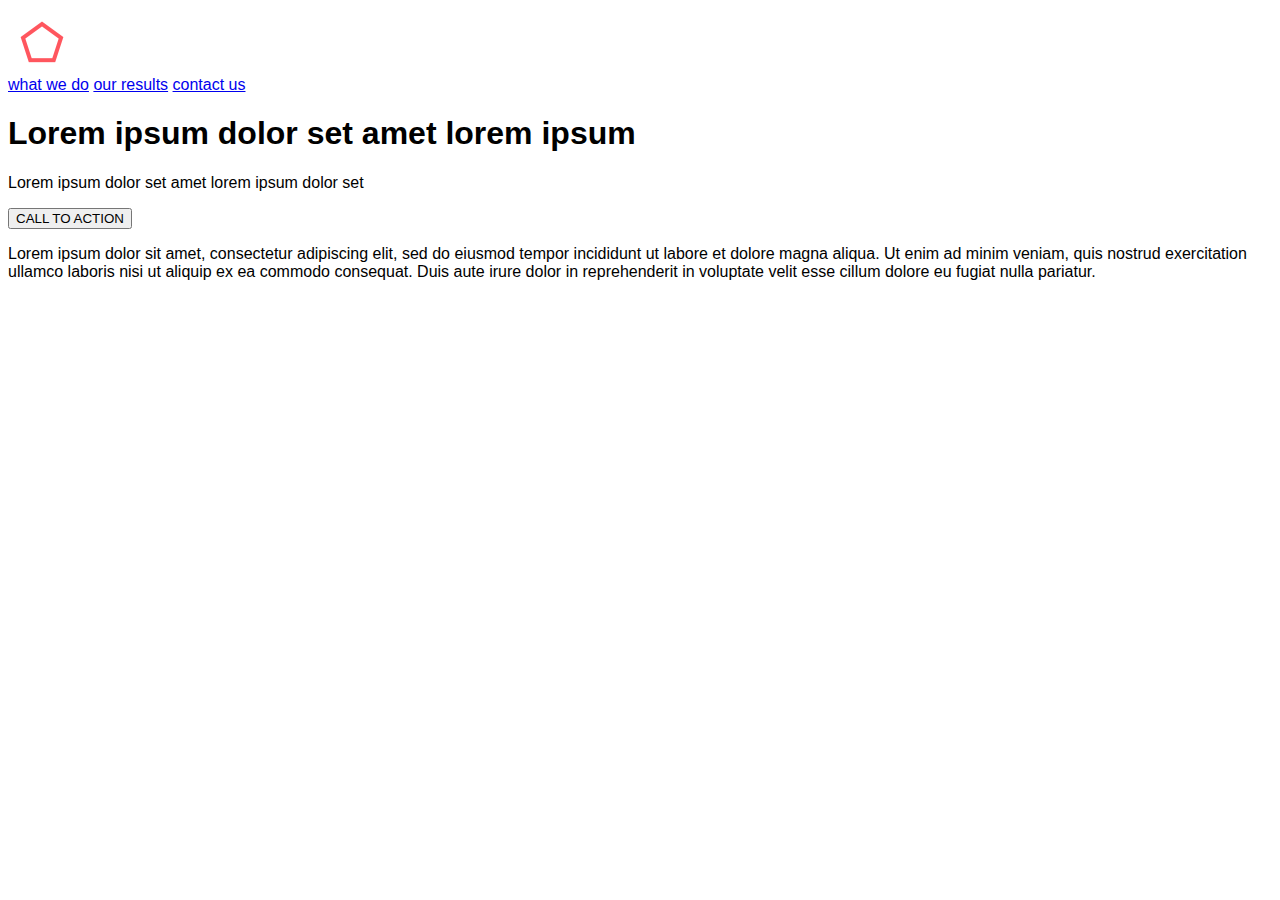
==== 0-index.html @ 046d4b5f "adding files to start project" ====
<!DOCTYPE html>
<html lang="en">
  <head>
	<meta charset="utf-8">
	<meta name="viewport" content="width=device-width, initial-scale=1.0">
	<title>Headphones</title>
	<meta name="description" content="headphones">
    <link rel="stylesheet" href="0-styles.css">
  </head>
  <body>
	<div class="wrap">
	  <header class="header">
		<div class="header-logo">
		  <a><img src="images/logo_headphones.png" alt="logo"></a>
		</div>
		<div class="navbar">
		  <a href="what we do">what we do</a>
          <a href="our results">our results</a>
		  <a href="contact us">contact us</a>
		</div>
	  </header>

	  <!-- Main Section -->
      <main>
		<section class="hero">
		  <div class="hero-section">
			<h1>Lorem ipsum dolor set amet lorem ipsum</h1>
		  </div>
		  <div class="inner-header">
			<p>Lorem ipsum dolor set amet lorem ipsum dolor set</p>
		  </div>
		  <button class="button01">CALL TO ACTION</button>
		  <div class="hero-text">
			<p>Lorem ipsum dolor sit amet, consectetur adipiscing elit, sed do eiusmod tempor incididunt ut labore et dolore magna aliqua. Ut enim ad minim veniam, quis nostrud exercitation ullamco laboris nisi ut aliquip ex ea commodo consequat. Duis aute irure dolor in reprehenderit in voluptate velit esse cillum dolore eu fugiat nulla pariatur.</p>
		  </div>
		</section>
	  </main>
	</div>
  </body>
</html>
---- 0-styles.css ----
/* Variables */
:root {
  --text-color: #FFF;
  --font-family-body: 'Source Sans Pro', sans-serif;
  --color-primary: #FF6565;
}

/* Base */
*, *:before, *:after{
  box-sizing: border-box;  
}
html{
	scroll-behavior: smooth;
	font-family: var(--font-family-body);
}
a: hover, a:active {
	color: inherit;
	color: var(--color-primary)
	cursor: pointer;
}
button {
	
}
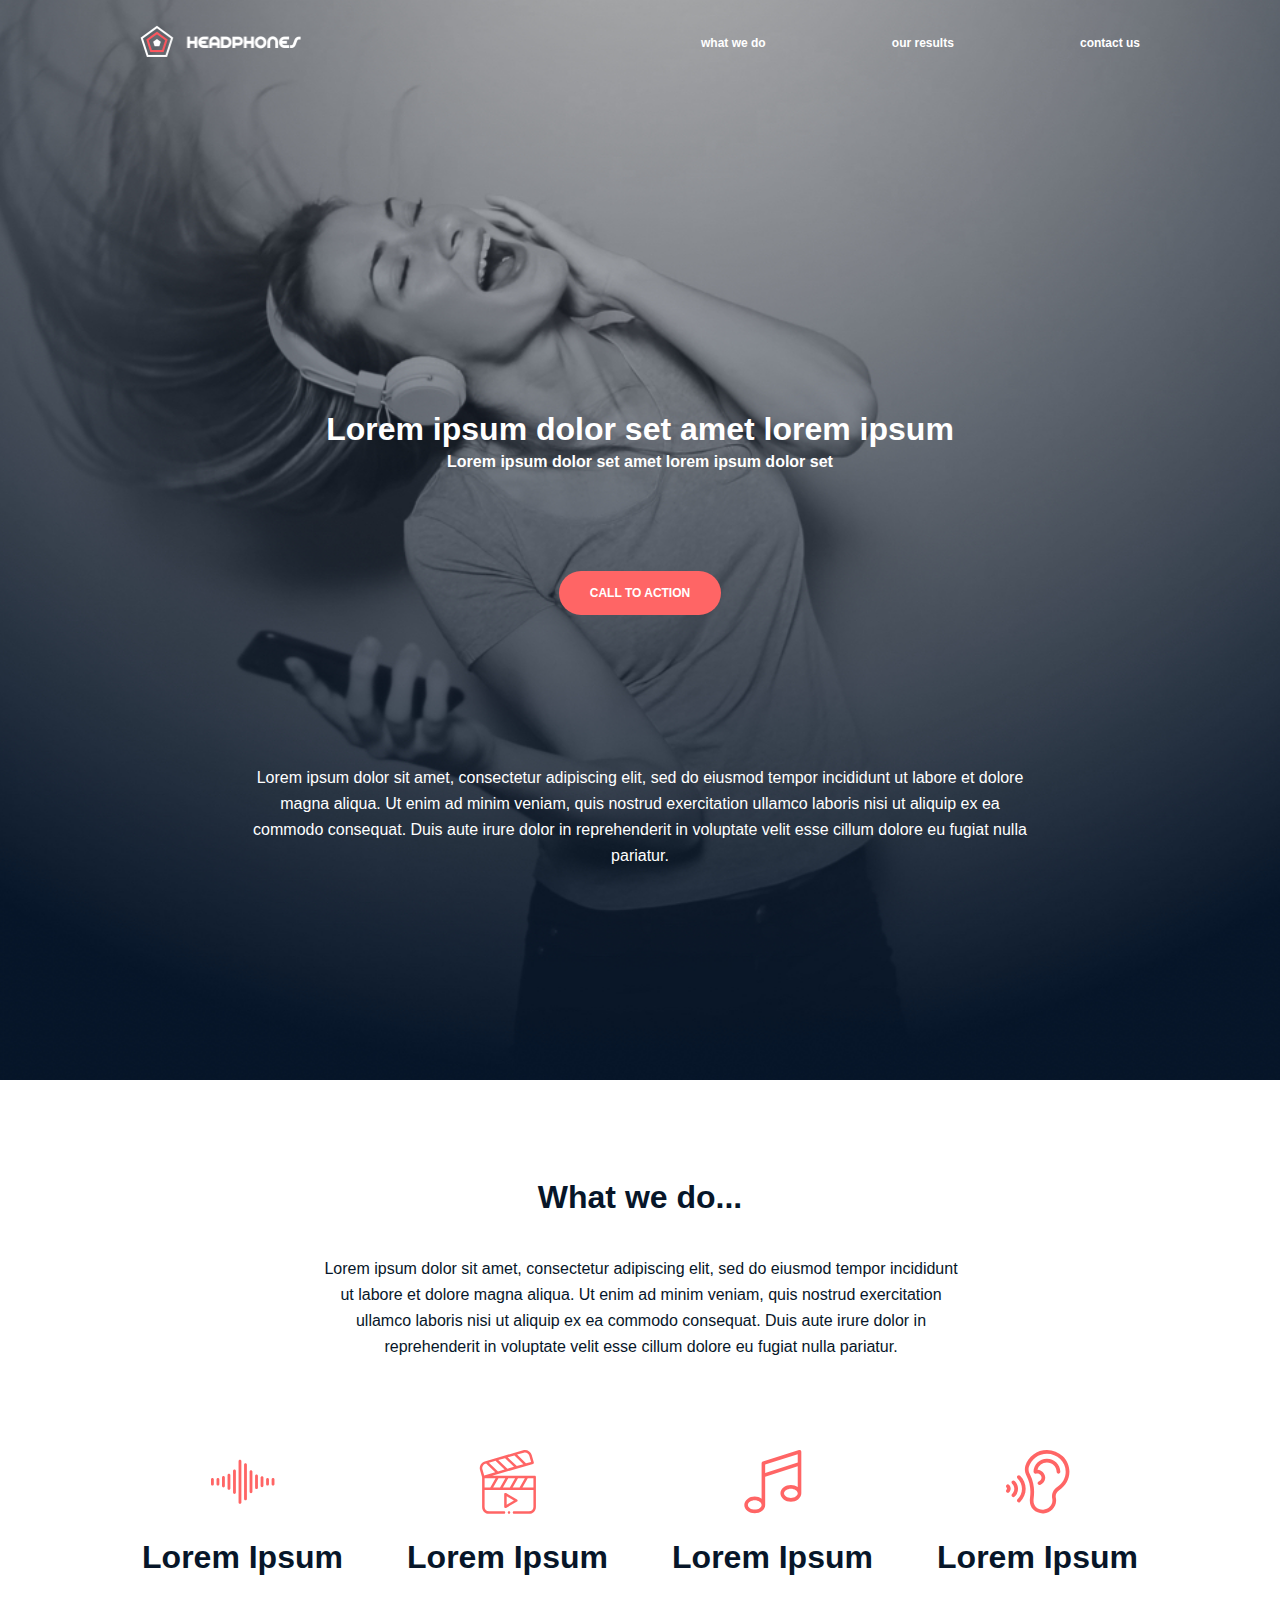
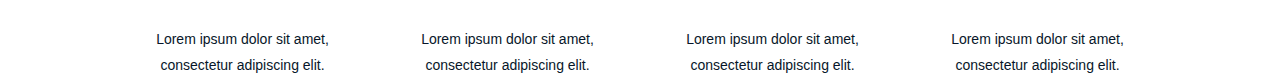
==== commit bb683e0b: "finished up changes for the second task" ====
--- a/0-index.html
+++ b/0-index.html
@@ -34,7 +34,47 @@
 			<p>Lorem ipsum dolor sit amet, consectetur adipiscing elit, sed do eiusmod tempor incididunt ut labore et dolore magna aliqua. Ut enim ad minim veniam, quis nostrud exercitation ullamco laboris nisi ut aliquip ex ea commodo consequat. Duis aute irure dolor in reprehenderit in voluptate velit esse cillum dolore eu fugiat nulla pariatur.</p>
 		  </div>
 		</section>
-	  </main>
-	</div>
+
+		<!-- What We Do -->
+		<section class="wwd">
+          <div class="wwd-content">
+            <h1>What we do...</h1>
+            <div class="wwd-words">
+              <p>Lorem ipsum dolor sit amet, consectetur adipiscing elit, sed do eiusmod tempor incididunt ut labore et dolore magna aliqua. Ut enim ad minim veniam, quis nostrud exercitation ullamco laboris nisi ut aliquip ex ea commodo consequat. Duis aute irure dolor in reprehenderit in voluptate velit esse cillum dolore eu fugiat nulla pariatur.</p>
+            </div>
+            <div class="grid-block">
+              <div class="item">
+                <svg xmlns="http://www.w3.org/2000/svg" width="95" height="66" viewBox="0 0 95 66" fill="none">
+                    <path fill-rule="evenodd" clip-rule="evenodd" d="M40.9092 2.1213C40.9092 0.961501 41.8494 0.0213013 43.0092 0.0213013C44.169 0.0213013 45.1092 0.961501 45.1092 2.1213V63.2784C45.1092 64.4382 44.169 65.3784 43.0092 65.3784C41.8494 65.3784 40.9092 64.4382 40.9092 63.2784V2.1213ZM34.8276 14.5764C33.6678 14.5764 32.7276 15.5166 32.7276 16.6764V48.7236C32.7276 49.8834 33.6678 50.8236 34.8276 50.8236C35.9874 50.8236 36.9276 49.8834 36.9276 48.7236V16.6764C36.9276 15.5166 35.9874 14.5764 34.8276 14.5764ZM24.5454 22.8189C24.5454 21.6591 25.4856 20.7189 26.6454 20.7189C27.8055 20.7189 28.7454 21.6588 28.7454 22.8189V42.5814C28.7454 43.7412 27.8052 44.6814 26.6454 44.6814C25.4856 44.6814 24.5454 43.7412 24.5454 42.5814V22.8189ZM18.4638 24.1905C17.304 24.1905 16.3638 25.1307 16.3638 26.2905V39.1095C16.3638 40.2693 17.304 41.2095 18.4638 41.2095C19.6236 41.2095 20.5638 40.2693 20.5638 39.1095V26.2905C20.5638 25.1307 19.6236 24.1905 18.4638 24.1905ZM0 29.2284C0 28.0686 0.9402 27.1284 2.1 27.1284C3.2598 27.1284 4.2 28.0683 4.2 29.2284V36.1719C4.2 37.3317 3.2598 38.2719 2.1 38.2719C0.9402 38.2719 0 37.3317 0 36.1719V29.2284ZM8.1819 29.2284C8.1819 28.0686 9.1221 27.1284 10.2819 27.1284C11.442 27.1284 12.3819 28.0683 12.3819 29.2284V36.1719C12.3819 37.3317 11.4417 38.2719 10.2819 38.2719C9.1221 38.2719 8.1819 37.3317 8.1819 36.1719V29.2284ZM51.1911 5.229C50.0313 5.229 49.0911 6.1692 49.0911 7.329V58.071C49.0911 59.2308 50.0313 60.171 51.1911 60.171C52.3509 60.171 53.2911 59.2308 53.2911 58.071V7.329C53.2911 6.1689 52.3509 5.229 51.1911 5.229ZM57.2727 17.7444C57.2727 16.5846 58.2129 15.6444 59.3727 15.6444C60.5325 15.6444 61.4727 16.5846 61.4727 17.7444V47.6553C61.4727 48.8151 60.5325 49.7553 59.3727 49.7553C58.2129 49.7553 57.2727 48.8151 57.2727 47.6553V17.7444ZM67.5549 21.9201C66.3951 21.9201 65.4549 22.8603 65.4549 24.0201V41.3793C65.4549 42.5391 66.3951 43.4793 67.5549 43.4793C68.7147 43.4793 69.6549 42.5391 69.6549 41.3793V24.0201C69.6549 22.8603 68.7147 21.9201 67.5549 21.9201ZM73.6368 26.6913C73.6368 25.5315 74.577 24.5913 75.7368 24.5913C76.8966 24.5913 77.8368 25.5315 77.8368 26.6913V38.709C77.8368 39.8688 76.8966 40.809 75.7368 40.809C74.577 40.809 73.6368 39.8688 73.6368 38.709V26.6913ZM83.9184 27.1284C82.7586 27.1284 81.8184 28.0686 81.8184 29.2284V36.1719C81.8184 37.3317 82.7586 38.2719 83.9184 38.2719C85.0782 38.2719 86.0184 37.3317 86.0184 36.1719V29.2284C86.0184 28.0683 85.0782 27.1284 83.9184 27.1284ZM90 29.2284C90 28.0686 90.9402 27.1284 92.1 27.1284C93.2598 27.1284 94.2 28.0683 94.2 29.2284V36.1719C94.2 37.3317 93.2598 38.2719 92.1 38.2719C90.9402 38.2719 90 37.3317 90 36.1719V29.2284Z" fill="#FF6565"/>
+                </svg>
+                <h2>Lorem Ipsum</h2>
+                <p>Lorem ipsum dolor sit amet, consectetur adipiscing elit.</p>
+              </div>
+			  <div class="item">
+                <svg xmlns="http://www.w3.org/2000/svg" width="68" height="77" viewBox="0 0 68 77" fill="none">
+                  <path fill-rule="evenodd" clip-rule="evenodd" d="M66.0885 31.0014H14.9127L64.0676 16.7619C64.4496 16.6512 64.7719 16.3928 64.9641 16.0447C65.1562 15.6961 65.202 15.2859 65.0912 14.9039L62.5189 6.02402C61.4912 2.47734 58.1889 0 54.4881 0C53.7082 0 52.9312 0.110742 52.1777 0.328711L6.02636 13.698C3.89179 14.3162 2.12285 15.7354 1.04414 17.693C-0.0339876 19.6506 -0.287113 21.9047 0.331051 24.0387L2.84414 32.7141V68.4521C2.84414 73.0553 6.58886 76.8 11.1914 76.8H29.216C30.0445 76.8 30.716 76.1285 30.716 75.3C30.716 74.4715 30.0445 73.8 29.216 73.8H11.192C8.24297 73.8 5.84414 71.4012 5.84414 68.4521V48.0393H13.5287H13.5322H13.5352H25.282H25.2855H25.2891H37.0359H37.0395H37.043H48.7898H48.7934H48.7963H64.5885V68.4521C64.5885 71.4012 62.1896 73.8 59.2406 73.8H41.216C40.3881 73.8 39.716 74.4715 39.716 75.3C39.716 76.1285 40.3881 76.8 41.216 76.8H59.2406C63.8438 76.8 67.5885 73.0553 67.5885 68.4521V32.5014C67.5885 31.6728 66.917 31.0014 66.0885 31.0014ZM39.6387 45.0393L46.0119 34.0014H54.3012L47.9285 45.0393H39.6387ZM34.258 34.0014L27.8848 45.0393H36.1746L42.5473 34.0014H34.258ZM16.1314 45.0393L22.5041 34.0014H30.7939L24.4207 45.0393H16.1314ZM11.0361 15.3703L21.7084 25.6207C21.7828 25.6922 21.849 25.7701 21.9053 25.8521L29.9016 23.5359L19.2293 13.2855C19.1543 13.2135 19.0887 13.1361 19.0324 13.0541L11.0361 15.3703ZM41.8084 6.74473L52.4807 16.9951L44.4844 19.3113C44.4281 19.2293 44.3625 19.1514 44.2875 19.0799L33.6152 8.82949L41.6115 6.51328C41.6678 6.59531 41.7334 6.67266 41.8084 6.74473ZM41.1908 20.2652L30.5186 10.0154C30.4441 9.94336 30.3785 9.86543 30.3217 9.78398L22.3254 12.1002L32.9977 22.3506C33.0727 22.4221 33.1383 22.5 33.1945 22.582L41.1908 20.2652ZM53.0127 3.21035C53.4943 3.0709 53.9906 3 54.4881 3C56.8617 3 58.9787 4.58672 59.6373 6.85898L61.7924 14.2975L55.7742 16.0406C55.7174 15.9586 55.6518 15.8812 55.5768 15.8092L44.9051 5.55937L53.0127 3.21035ZM6.86132 16.5797C5.49609 16.9752 4.36347 17.8846 3.67207 19.1402C2.98066 20.3965 2.81718 21.8396 3.21269 23.2043L5.36777 30.6428L18.6117 26.8061L7.93945 16.5557C7.86504 16.4842 7.79941 16.4062 7.74257 16.3242L6.86132 16.5797ZM5.84414 34.0014H19.04L12.6674 45.0393H5.84414V34.0014ZM57.7652 34.0014L51.3926 45.0393H64.5885V34.0014H57.7652ZM44.8383 59.468C45.3023 59.7357 45.5883 60.2309 45.5883 60.767C45.5883 61.3031 45.3023 61.7982 44.8383 62.066L31.66 69.6738C31.4279 69.808 31.1689 69.8754 30.91 69.8754C30.651 69.8754 30.392 69.808 30.16 69.6738C29.6959 69.4061 29.41 68.9109 29.41 68.3754V53.1586C29.41 52.6225 29.6959 52.1273 30.16 51.8596C30.624 51.5918 31.1959 51.5918 31.66 51.8596L44.8383 59.468ZM32.41 55.7566V65.7773L41.0883 60.767L32.41 55.7566ZM33.716 75.3C33.716 74.4738 34.3898 73.8 35.216 73.8C36.0428 73.8 36.716 74.4738 36.716 75.3C36.716 76.1262 36.0428 76.8 35.216 76.8C34.3898 76.8 33.716 76.1262 33.716 75.3Z" fill="#FF6565"/>
+                </svg>
+                <h2>Lorem Ipsum</h2>
+                <p>Lorem ipsum dolor sit amet, consectetur adipiscing elit.</p>
+              </div>
+              <div class="item">
+                <svg xmlns="http://www.w3.org/2000/svg" width="52" height="58" viewBox="0 0 52 58" fill="none">
+                  <path fill-rule="evenodd" clip-rule="evenodd" d="M51.66 1.62192V12.6139V12.6259V39.3019C51.66 41.4019 50.616 43.3339 48.72 44.7619C46.956 46.0819 44.652 46.8139 42.204 46.8139C39.756 46.8139 37.452 46.0819 35.688 44.7619C33.792 43.3339 32.748 41.4019 32.748 39.3019C32.748 37.2019 33.792 35.2699 35.688 33.8419C37.452 32.5219 39.768 31.7899 42.204 31.7899C44.508 31.7899 46.704 32.4379 48.42 33.6259V14.8339L18.912 24.2179V49.7539C18.912 51.8539 17.868 53.7859 15.972 55.2139C14.208 56.5339 11.904 57.2659 9.456 57.2659C7.008 57.2659 4.704 56.5339 2.94 55.2139C1.044 53.7859 0 51.8539 0 49.7539C0 47.6539 1.044 45.7219 2.94 44.2939C4.704 42.9739 7.02 42.2419 9.456 42.2419C11.76 42.2419 13.956 42.8899 15.672 44.0779V23.0419V23.0299V12.0259C15.672 11.3179 16.128 10.6939 16.8 10.4779L49.548 0.0739189C50.04 -0.0820811 50.58 0.0139189 51 0.313919C51.408 0.613919 51.66 1.10592 51.66 1.62192ZM3.24 49.7539C3.24 52.0699 6.084 54.0259 9.456 54.0259C12.828 54.0259 15.672 52.0819 15.672 49.7539C15.672 47.4379 12.828 45.4819 9.456 45.4819C6.084 45.4819 3.24 47.4379 3.24 49.7539ZM18.912 20.8099V13.2019L48.42 3.82992V11.4379L18.912 20.8099ZM36 39.3019C36 41.6179 38.844 43.5739 42.216 43.5739C45.576 43.5739 48.42 41.6179 48.432 39.3019C48.432 36.9859 45.588 35.0299 42.216 35.0299C38.844 35.0299 36 36.9859 36 39.3019Z" fill="#FF6565"/>
+                </svg>
+                <h2>Lorem Ipsum</h2>
+                <p>Lorem ipsum dolor sit amet, consectetur adipiscing elit.</p>
+              </div>
+			  <div class="item">
+                <svg xmlns="http://www.w3.org/2000/svg" width="62" height="62" viewBox="0 0 62 62" fill="none">
+                  <path fill-rule="evenodd" clip-rule="evenodd" d="M39.8039 0.000459243C45.5602 0.0374905 50.9649 2.21483 55.0223 6.13171C59.0948 10.0636 61.3706 15.3201 61.4297 20.9334C61.5066 28.2098 57.8011 34.9256 51.518 38.8969C48.9788 40.5019 47.678 43.4217 48.2822 46.1625C48.5006 47.1548 48.5953 48.1772 48.5634 49.2009C48.465 52.3481 47.1619 55.3331 44.8941 57.6061C42.6389 59.8669 39.6295 61.2197 36.4209 61.4151C36.1495 61.432 35.8781 61.44 35.6077 61.44C32.1614 61.44 28.8431 60.1069 26.3981 57.7158C23.7441 55.1198 22.6444 51.292 23.2177 46.6453C24.2803 38.0358 23.3044 31.7245 19.8497 24.8611C18.2124 21.6075 17.8341 18.2691 18.7556 15.2067C20.0592 10.8764 22.8291 6.98765 26.5552 4.25671C30.3966 1.4414 34.973 -0.0295408 39.8039 0.000459243ZM45.4219 40.6411C46.2938 38.6836 47.7366 37.028 49.5942 35.8537C54.8147 32.5542 57.8934 26.9906 57.8302 20.9714C57.7814 16.3294 55.8961 11.9789 52.522 8.72155C49.133 5.45015 44.6081 3.6314 39.7809 3.60046C35.7347 3.5803 31.8966 4.80562 28.6833 7.16062C25.5839 9.43171 23.2824 12.6581 22.2033 16.2445C21.3806 18.9778 22.2178 21.5587 23.0653 23.2425C27.7842 32.617 27.5967 40.5567 26.7909 47.0864C26.3541 50.6259 27.0689 53.3362 28.9153 55.1419C30.8264 57.0108 33.4809 57.9872 36.202 57.8217C38.5308 57.6801 40.7128 56.7005 42.3455 55.0636C43.965 53.4403 44.8955 51.3183 44.9649 49.0884C44.9878 48.3628 44.9208 47.6386 44.7666 46.9373C44.3011 44.8251 44.528 42.6483 45.4219 40.6411ZM39.6567 8.52468C32.5017 8.52468 26.6803 14.1905 26.6803 21.1547V21.1758C26.6803 21.743 26.948 22.2773 27.4022 22.6172C27.8564 22.957 28.4442 23.0625 28.9884 22.9026C30.0361 22.5947 31.2347 22.7034 32.1952 23.1937C33.6258 23.925 34.5202 25.4512 34.4203 26.9916C34.3209 28.5155 33.2536 29.9189 31.7639 30.4833C30.8344 30.8358 30.3666 31.875 30.7186 32.8045C30.9914 33.5241 31.6758 33.967 32.4024 33.967C32.6142 33.967 32.8298 33.9291 33.0398 33.8498C35.8252 32.7942 37.8234 30.1322 38.0124 27.225C38.2045 24.2714 36.5245 21.3633 33.8325 19.988C32.8078 19.4644 31.6683 19.177 30.517 19.1339C31.4723 15.1247 35.2078 12.1247 39.6567 12.1247C44.827 12.1247 49.0331 16.1756 49.0331 21.1547C49.0331 22.1489 49.8394 22.9547 50.8331 22.9547C51.8274 22.9547 52.6336 22.1489 52.6336 21.1547C52.6336 14.1905 46.8122 8.52468 39.6567 8.52468ZM11.13 24.9787C11.8214 24.2648 12.9614 24.247 13.6749 24.9384C17.1563 28.3116 19.0734 32.8073 19.0734 37.5975C19.0734 42.3876 17.1563 46.8834 13.6753 50.2566C13.3256 50.5955 12.8738 50.7642 12.4228 50.7642C11.9527 50.7642 11.483 50.5809 11.13 50.2167C10.4381 49.5028 10.4559 48.3633 11.1699 47.6714C13.9453 44.9822 15.4734 41.4047 15.4734 37.5975C15.4734 33.7908 13.9453 30.2133 11.1699 27.5241C10.4559 26.8322 10.4381 25.6926 11.13 24.9787ZM0.5311 33.7992C-0.1739 34.4995 -0.17765 35.6395 0.523132 36.3445C1.09407 36.9192 1.09407 37.8544 0.523132 38.4291C-0.17765 39.1341 -0.1739 40.2736 0.5311 40.9744C0.882194 41.3236 1.3411 41.4975 1.80001 41.4975C2.26266 41.4975 2.72532 41.3203 3.07688 40.9664C5.03813 38.9925 5.03813 35.7811 3.07688 33.8072C2.3761 33.1022 1.23657 33.0984 0.5311 33.7992ZM5.86923 30.0764C6.56063 29.3625 7.70016 29.3442 8.41454 30.0361C10.4953 32.0526 11.6414 34.7381 11.6414 37.5975C11.6414 40.4573 10.4953 43.1428 8.41454 45.1594C8.06485 45.4978 7.61298 45.6665 7.16204 45.6665C6.69141 45.6665 6.22219 45.4833 5.86923 45.1191C5.17735 44.4051 5.19516 43.2656 5.90907 42.5737C7.28438 41.2416 8.04141 39.4744 8.04141 37.5975C8.04141 35.7211 7.28438 33.9539 5.90907 32.6217C5.19516 31.9298 5.17735 30.7903 5.86923 30.0764Z" fill="#FF6565"/>
+                </svg>
+                <h2>Lorem Ipsum</h2>
+                <p>Lorem ipsum dolor sit amet, consectetur adipiscing elit.</p>
+              </div>
+            </div>
+          </div>
+        </section>
+      </main>
+    </div>
   </body>
 </html>--- a/0-styles.css
+++ b/0-styles.css
@@ -1,23 +1,214 @@
 /* Variables */
 :root {
-  --text-color: #FFF;
-  --font-family-body: 'Source Sans Pro', sans-serif;
-  --color-primary: #FF6565;
-}
+	--text-color: #FFF;
+	--font-family-body: 'Source Sans Pro', sans-serif;
+	--color-primary: #FF6565;
+  }
+  
+  /* Base */
+  * {
+	margin: 0;
+	padding: 0;  
+  }
+  html {
+	scroll-behavior: smooth;
+	font-family: var(--font-family-body);
+  }
+  .navbar a:hover, 
+  .navbar a:active {
+	color: var(--color-primary);
+	cursor: pointer;
+	opacity: 0.9;
+  }
+  .wrap {
+	background: url('images/headphones_hero_1.jpg');
+	display: flex;
+	flex-direction: column;
+	align-items: center;
+	background-size: cover;
+	background-position: center;
+	height: 1080px;
+	width: 100%;
+  }
+  
+  /* Header */
+  .header {
+	display: flex;
+	justify-content: space-between;
+	align-items: center;
+	max-width: 1000px;
+	width: 100%;
+	margin-top: 25px;
+	flex-shrink: 0;
+  }
+  .header-logo {
+	margin-right: 400px; 
+  }
+  .header-logo img{
+	width: 161px;
+    height: 32px;
+	flex-shrink: 0;
+  }
+  .navbar {
+	display: flex;
+	width: 100%;
+	justify-content: space-between;
+	align-items: center;
+	gap: 41px;
+  }
+  .navbar a {
+	font-family: var(--font-family-body);
+	text-decoration: none;
+	font-size: 12px;
+	font-style: normal;
+	font-weight: 700;
+	line-height: normal;
+	color: #FFF;
+	transition: color 0.1s ease;
+  }
+  .hero {
+	display: flex;
+	flex-direction: column;
+	text-align: center;
+	align-items: center; 
+  }
+  .hero-section h1 {
+	color: #FFF;
+    text-align: center;
+    font-size: 32px;
+    font-style: normal;
+    font-weight: 700;
+    line-height: normal;
+	margin-top: 350px;
+  }
+  .inner-header p {
+	color: #FFF;
+    text-align: center;
+    font-size: 16px;
+    font-style: normal;
+    font-weight: 700;
+    line-height: normal;
+	margin-top: 5px;
+  }
+  .button01 {
+	align-items: center;
+	justify-content: center;
+	color: var(--text-color);
+	border-radius: 22px;
+	background: #FF6565;
+	width: 162px;
+	height: 44px;
+	font-size: 12px;
+	font-style: normal;
+	font-weight: 700;
+	margin-top: 100px;
+	border: none;
+  }
+  .button01:hover {
+	cursor: pointer;
+	opacity: 0.9;
+  }
+  .hero-text p{
+	color: var(--text-color);
+	font-family: var(--font-family-body);
+	font-size: 16px;
+	font-style: normal;
+	font-weight: 400;
+	line-height: 26px;
+	margin-top: 100px;
+	padding: 0 350px;
+    margin-top: 150px;
+  }
 
-/* Base */
-*, *:before, *:after{
-  box-sizing: border-box;  
-}
-html{
-	scroll-behavior: smooth;
-	font-family: var(--font-family-body);
-}
-a: hover, a:active {
-	color: inherit;
-	color: var(--color-primary)
-	cursor: pointer;
-}
-button {
-	
-}+  /* What We Do Section */
+  .wwd {
+	display: flex;
+	flex-direction: column;
+	align-items: center;
+	font-family: var(--font-family-body);
+	color: var(--color-primary-background);
+	padding-top: 110px;
+	width: 100%;
+	height: 650px;
+  }
+  .wwd .wwd-content h1 {
+	display: flex;
+	color: #071629;
+	text-align: center;
+	font-family: var(--font-family-body);
+	font-size: 32px;
+	font-style: normal;
+	font-weight: 600;
+	line-height: normal;
+	margin-top: 200px;
+  }
+  .wwd .wwd-content h2 {
+	display: flex;
+	color: #071629;
+	text-align: center;
+	font-family: var(--font-family-body);
+	font-size: 32px;
+	font-style: normal;
+	font-weight: 600;
+	line-height: normal;
+	margin-top: 25px;
+  }
+  .wwd-content {
+	display: flex;
+	flex-direction: column;
+	align-items: center;
+	justify-content: center;
+  }
+  .wwd-words p {
+	display: flex;
+	color: #071629;
+	text-align: center;
+	align-items: center;
+	flex-direction: column;
+	justify-content: center;
+	font-family: var(--font-family-body);
+	font-size: 16px;
+	font-style: normal;
+	font-weight: 400;
+	padding: 40px;
+	width: 637px;
+	line-height: 26px;
+	margin-left: 382px;
+	margin-right: 380px;
+  }
+  .grid-block {
+	display: flex;
+	display: grid;
+	justify-content: center;
+	grid-template-columns: repeat(4, 1fr);
+	align-items: center;
+	margin-top: 50px;
+	flex-wrap: wrap;
+	row-gap: 97px;
+	column-gap: 58px;
+	width: 1002px;
+	height: 193px;
+  }
+  .grid-block p {
+	display: flex;
+	align-items: center;
+	color: #071629;
+	text-align: center;
+	font-family: var(--font-family-body);
+	font-size: 14px;
+	font-style: normal;
+	font-weight: 400;
+	line-height: 26px; /* 185.714% */
+	margin-top: 50px;
+  }
+  .item {
+	display: flex;
+	flex-direction: column;
+	align-items: center;
+	text-align: center;
+  }
+  .item svg {
+	width: 64px;
+	height: 64px;
+  }
+  